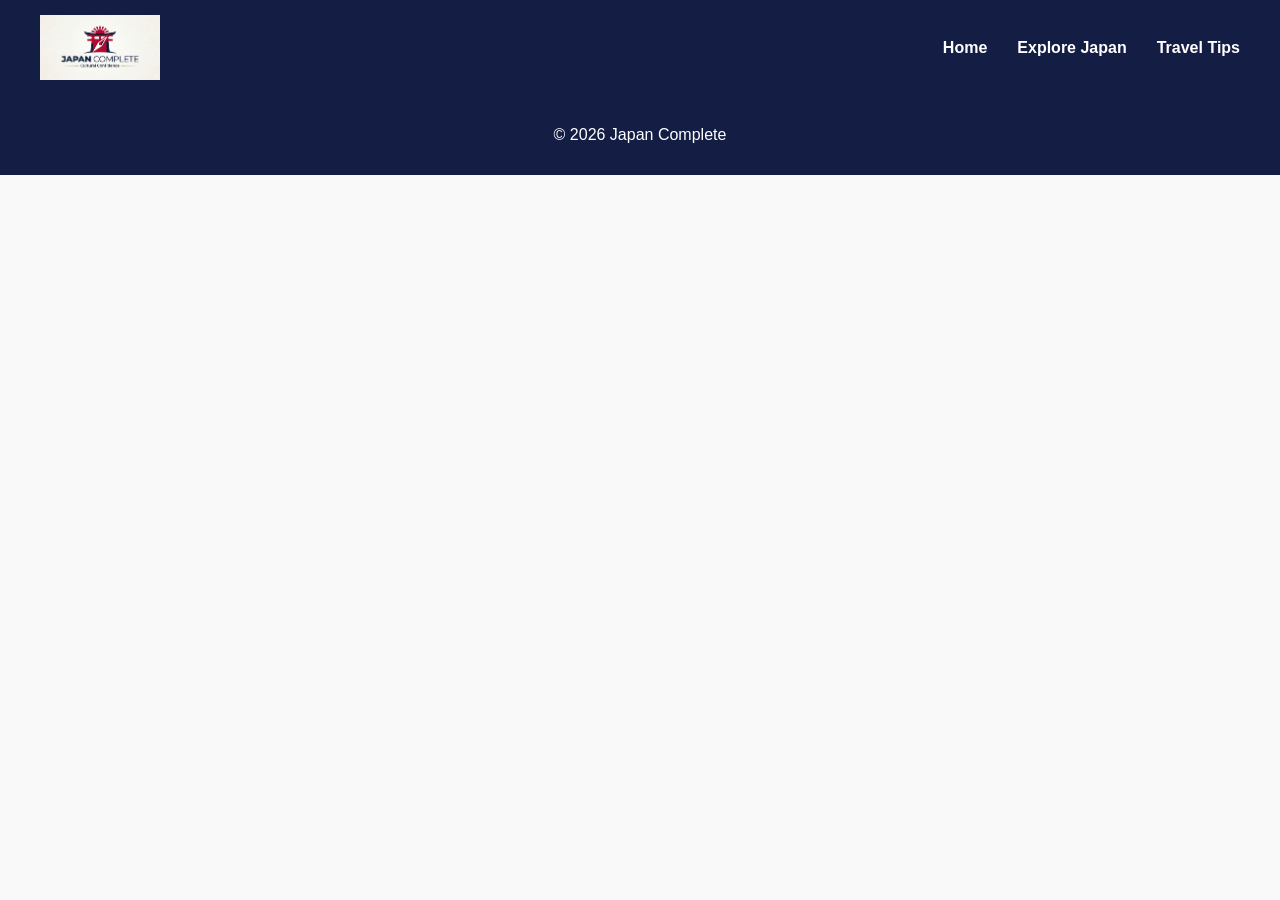
==== page1.html @ 48540485 "i added space" ====
<!DOCTYPE html>
<html lang="en">
<head>
<meta charset="UTF-8">
<meta name="viewport" content="width=device-width, initial-scale=1.0">
<title>Japan Complete</title>
<link rel="stylesheet" href="styles/style_home.css">
</head>

<body>

<header>
    <img class="logo" src="image/logo.png" alt="Japan Complete Logo">

    <nav>
        <ul>
            <li><a href="/index.html">Home</a></li>
            <li><a href="/page1.html">Explore Japan</a></li>
            <li><a href="/page2.html">Travel Tips</a></li>
        </ul>
    </nav>
</header>

<main>


</main>

<footer>
<p>© 2026 Japan Complete</p>
</footer>

</body>
</html>
---- styles/style_home.css ----
body{
margin:0;
font-family: Arial, sans-serif;
background:#F9F9F9;
}

/* header section */

header{
display:flex;
justify-content:space-between;
align-items:center;
padding:15px 40px;
background:#141D44;
}

.logo{
width:120px;
}

nav ul{
display:flex;
list-style:none;
gap:30px;
margin:0;
}

nav a{
color:white;
text-decoration:none;
font-weight:bold;
}

/* hero section */

.hero{
background-image:url("../image/hero-img.jpg");
background-size:cover;
background-position:center;
height:350px;

display:flex;
flex-direction:column;
justify-content:center;
align-items:center;

color:white;
text-align:center;
}

.hero h1{
font-size:48px;
margin-left:-300px;
margin-bottom: -10px;
color:#BC002D;
}

.tagline{
font-size:30px;
color:#BC002D;
margin-left:-450px;
margin-bottom:200px ;
}

/* feature cards section */

.features{
display:flex;
justify-content:center;
gap:40px;
padding:50px 20px;
}

.card{
width:200px;
height:200px;
background:white;
border-radius:10px;
box-shadow:0 3px 10px rgba(0,0,0,0.2);

display:flex;
flex-direction:column;
justify-content:center;
align-items:center;
text-align:center;
padding:10px;
}

.card img{
width:100%;
border-radius:8px;
}

/* information section */

.info{
display:flex;
align-items:center;
gap:40px;
padding:50px;
}

.info-img img{
width:400px;
border-radius:10px;
}

.info-text{
background:white;
padding:20px;
border-radius:10px;
max-width:500px;
box-shadow:0 3px 10px rgba(0,0,0,0.2);
}

/* footer section */

footer{
background:#141D44;
color:white;
text-align:center;
padding:15px;
}
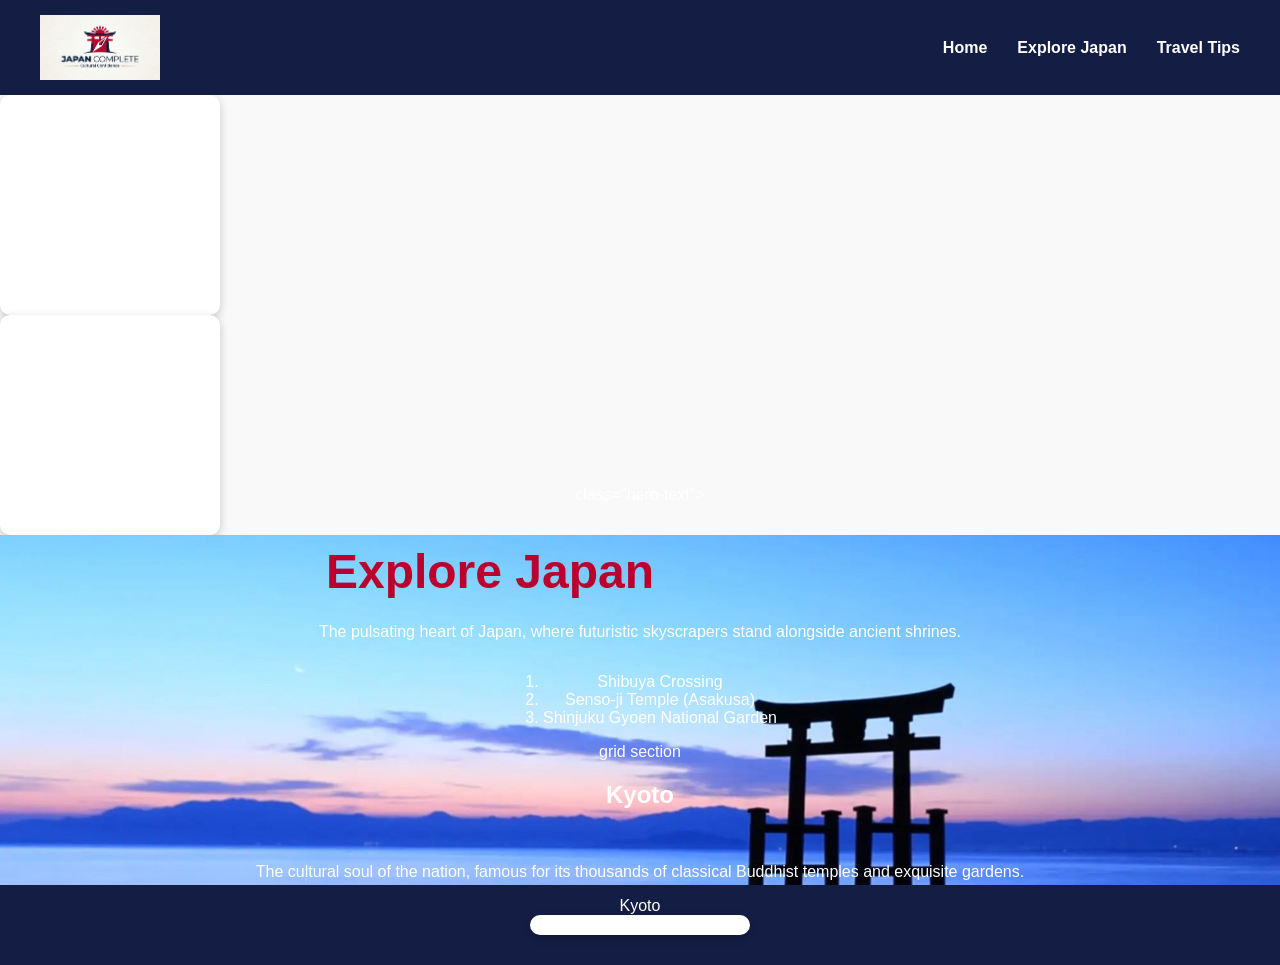
==== commit 48d41d98: "fixing some things" ====
--- a/page1.html
+++ b/page1.html
@@ -14,21 +14,52 @@
 
     <nav>
         <ul>
-            <li><a href="/index.html">Home</a></li>
-            <li><a href="/page1.html">Explore Japan</a></li>
-            <li><a href="/page2.html">Travel Tips</a></li>
+            <li><a href="index.html">Home</a></li>
+            <li><a href="page1.html">Explore Japan</a></li>
+            <li><a href="page2.html">Travel Tips</a></li>
         </ul>
     </nav>
 </header>
 
 <main>
+<div class="card"></div>
+<div class="card"></div>
 
+<section class="hero">
+    <div> class="hero-text">
+        <h1>Explore Japan</h1>
+    </div>
 
+    <div class=" card-content">
+        <img src="" alt="">
+    </div>
+        <p>The pulsating heart of Japan, where futuristic skyscrapers stand alongside ancient shrines.</p>
+        <ol>
+            <li>Shibuya Crossing</li>
+            <li>Senso-ji Temple (Asakusa)</li>
+            <li>Shinjuku Gyoen National Garden</li>
+        </ol>
+    <div>     
+ </div>
+ <section>
+
+    grid section
+ </section class="grid">
+    <h2>Kyoto</h2>
+    <div class="card-content">
+        <img src="" alt="">
+    </div>
+        <p>The cultural soul of the nation, famous for its thousands of classical Buddhist temples and exquisite gardens.</p>
+
+    Kyoto
+    <div class=" card"></div>
 </main>
+
 
 <footer>
 <p>© 2026 Japan Complete</p>
 </footer>
 
 </body>
-</html>+</html>
+
--- a/styles/style_home.css
+++ b/styles/style_home.css
@@ -120,4 +120,7 @@
 color:white;
 text-align:center;
 padding:15px;
-}+}
+
+
+
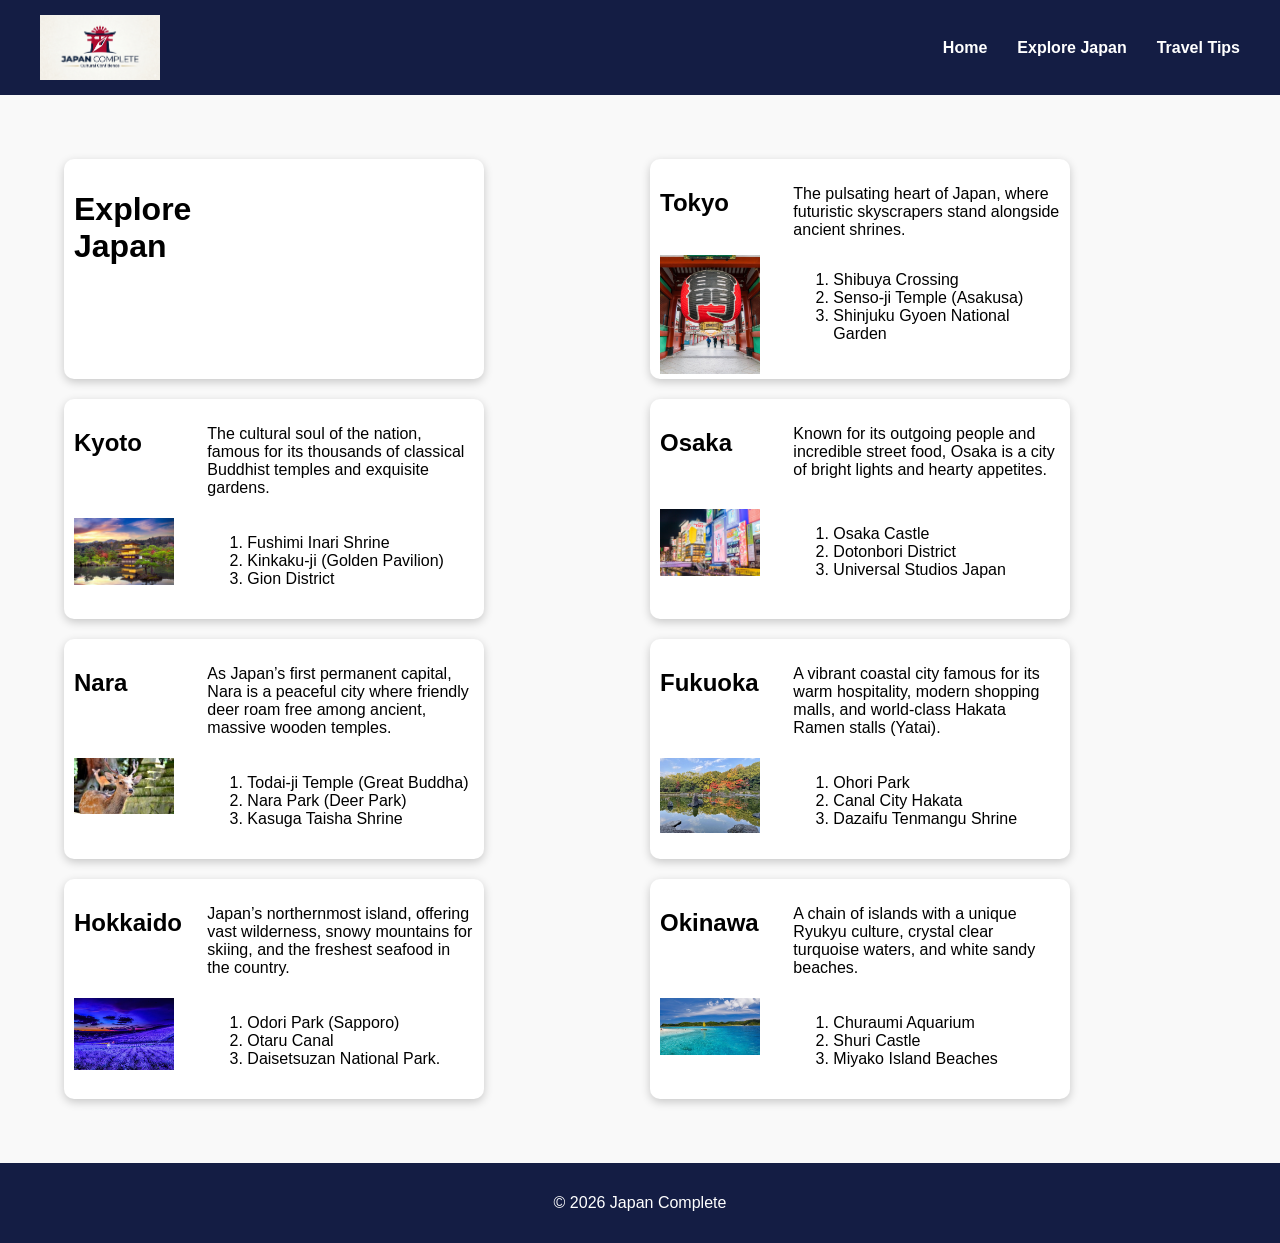
==== commit 57793b5e: "finished my page" ====
--- a/page1.html
+++ b/page1.html
@@ -4,7 +4,7 @@
 <meta charset="UTF-8">
 <meta name="viewport" content="width=device-width, initial-scale=1.0">
 <title>Japan Complete</title>
-<link rel="stylesheet" href="styles/style_home.css">
+<link rel="stylesheet" href="styles/style_page1.css">
 </head>
 
 <body>
@@ -22,37 +22,92 @@
 </header>
 
 <main>
-<div class="card"></div>
-<div class="card"></div>
+<div class="card">
+        <h1>Explore Japan</h1>
+</div>
 
-<section class="hero">
-    <div> class="hero-text">
-        <h1>Explore Japan</h1>
-    </div>
+<div class="card">
+    <h2>Tokyo</h2>
+    <img src="image/lantern.jpg" width="100">
+    <p>The pulsating heart of Japan, where futuristic skyscrapers stand alongside ancient shrines.</p>
+    <ol>
+        <li>Shibuya Crossing</li>
+        <li>Senso-ji Temple (Asakusa)</li>
+        <li>Shinjuku Gyoen National Garden</li>
+    </ol>  
+ </div>
 
-    <div class=" card-content">
-        <img src="" alt="">
-    </div>
-        <p>The pulsating heart of Japan, where futuristic skyscrapers stand alongside ancient shrines.</p>
-        <ol>
-            <li>Shibuya Crossing</li>
-            <li>Senso-ji Temple (Asakusa)</li>
-            <li>Shinjuku Gyoen National Garden</li>
-        </ol>
-    <div>     
+
+ <div class="card">
+    <h2>Kyoto</h2>
+    <img src="image/kyotoimg.jpg" width="100">
+    <p>The cultural soul of the nation, famous for its thousands of classical Buddhist temples and exquisite gardens.</p>
+    <ol>
+        <li>Fushimi Inari Shrine</li>
+        <li>Kinkaku-ji (Golden Pavilion)</li>
+        <li>Gion District</li>
+    </ol>  
  </div>
- <section>
 
-    grid section
- </section class="grid">
-    <h2>Kyoto</h2>
-    <div class="card-content">
-        <img src="" alt="">
-    </div>
-        <p>The cultural soul of the nation, famous for its thousands of classical Buddhist temples and exquisite gardens.</p>
+<div class="card">
+    <h2>Osaka</h2>
+    <img src="image/osakaimg.jpg" width="100">
+    <p>Known for its outgoing people and incredible street food, Osaka is a city of bright lights and hearty appetites.</p>
+    <ol>
+        <li>Osaka Castle</li>
+        <li>Dotonbori District</li>
+        <li>Universal Studios Japan</li>
+    </ol>  
+ </div>
 
-    Kyoto
-    <div class=" card"></div>
+
+ <div class="card">
+    <h2>Nara</h2>
+    <img src="image/naraimg.jpg" width="100">
+    <p>As Japan’s first permanent capital, Nara is a peaceful city where friendly deer roam free among ancient, massive wooden temples.</p>
+    <ol>
+        <li>Todai-ji Temple (Great Buddha)</li>
+        <li>Nara Park (Deer Park)</li>
+        <li>Kasuga Taisha Shrine</li>
+    </ol>  
+ </div>
+
+
+ <div class="card">
+    <h2>Fukuoka</h2>
+    <img src="image/fukuokaimg.jpg" width="100">
+    <p>A vibrant coastal city famous for its warm hospitality, modern shopping malls, and world-class Hakata Ramen stalls (Yatai).</p>
+    <ol>
+        <li>Ohori Park</li>
+        <li>Canal City Hakata</li>
+        <li>Dazaifu Tenmangu Shrine</li>
+    </ol>  
+ </div>
+
+
+ <div class="card">
+    <h2>Hokkaido</h2>
+    <img src="image/hokkaidoimg.png" width="100">
+    <p>Japan’s northernmost island, offering vast wilderness, snowy mountains for skiing, and the freshest seafood in the country.</p>
+    <ol>
+        <li>Odori Park (Sapporo)</li>
+        <li>Otaru Canal</li>
+        <li>Daisetsuzan National Park.</li>
+    </ol>  
+ </div>
+
+
+ <div class="card">
+    <h2>Okinawa</h2>
+    <img src="image/okinawaimg.jpg" width="100">
+    <p>A chain of islands with a unique Ryukyu culture, crystal clear turquoise waters, and white sandy beaches.</p>
+    <ol>
+        <li>Churaumi Aquarium</li>
+        <li>Shuri Castle</li>
+        <li>Miyako Island Beaches</li>
+    </ol>  
+ </div>
+
 </main>
 
 
--- a/styles/style_page1.css
+++ b/styles/style_page1.css
@@ -0,0 +1,114 @@
+body{
+margin:0;
+font-family: Arial, sans-serif;
+background:#F9F9F9;
+}
+
+/* header section */
+
+header{
+display:flex;
+justify-content:space-between;
+align-items:center;
+padding:15px 40px;
+background:#141D44;
+}
+
+.logo{
+width:120px;
+}
+
+nav ul{
+display:flex;
+list-style:none;
+gap:30px;
+margin:0;
+}
+
+nav a{
+color:white;
+text-decoration:none;
+font-weight:bold;
+}
+
+main {
+    display: grid;
+    grid-template-columns: 1fr 1fr;
+    gap: 20px;
+    padding: 5%;
+}
+
+.tagline{
+font-size:30px;
+color:#BC002D;
+margin-left:-450px;
+margin-bottom:200px ;
+}
+
+/* feature cards section */
+
+.features{
+display:flex;
+justify-content:center;
+gap:40px;
+padding:50px 20px;
+}
+
+.card{
+width:400px;
+height:200px;
+background:white;
+border-radius:10px;
+box-shadow:0 3px 10px rgba(0,0,0,0.2);
+
+display:grid;
+padding:10px;
+grid-template-columns: 1fr 2fr;
+}
+
+.card h2 {
+grid-column: 1 / 2;
+}
+.card img{
+grid-column: 1 / 2;
+}
+.card p{
+    grid-column: 2 / 3;
+    grid-row: 1 / 2;
+}
+
+.card ol {
+    grid-column: 2 / 3;
+    grid-row: 2 / 3
+}
+
+/* information section */
+
+.info{
+display:flex;
+align-items:center;
+gap:40px;
+padding:50px;
+}
+
+.info-img img{
+width:400px;
+border-radius:10px;
+}
+
+.info-text{
+background:white;
+padding:20px;
+border-radius:10px;
+max-width:500px;
+box-shadow:0 3px 10px rgba(0,0,0,0.2);
+}
+
+/* footer section */
+
+footer{
+background:#141D44;
+color:white;
+text-align:center;
+padding:15px;
+}
